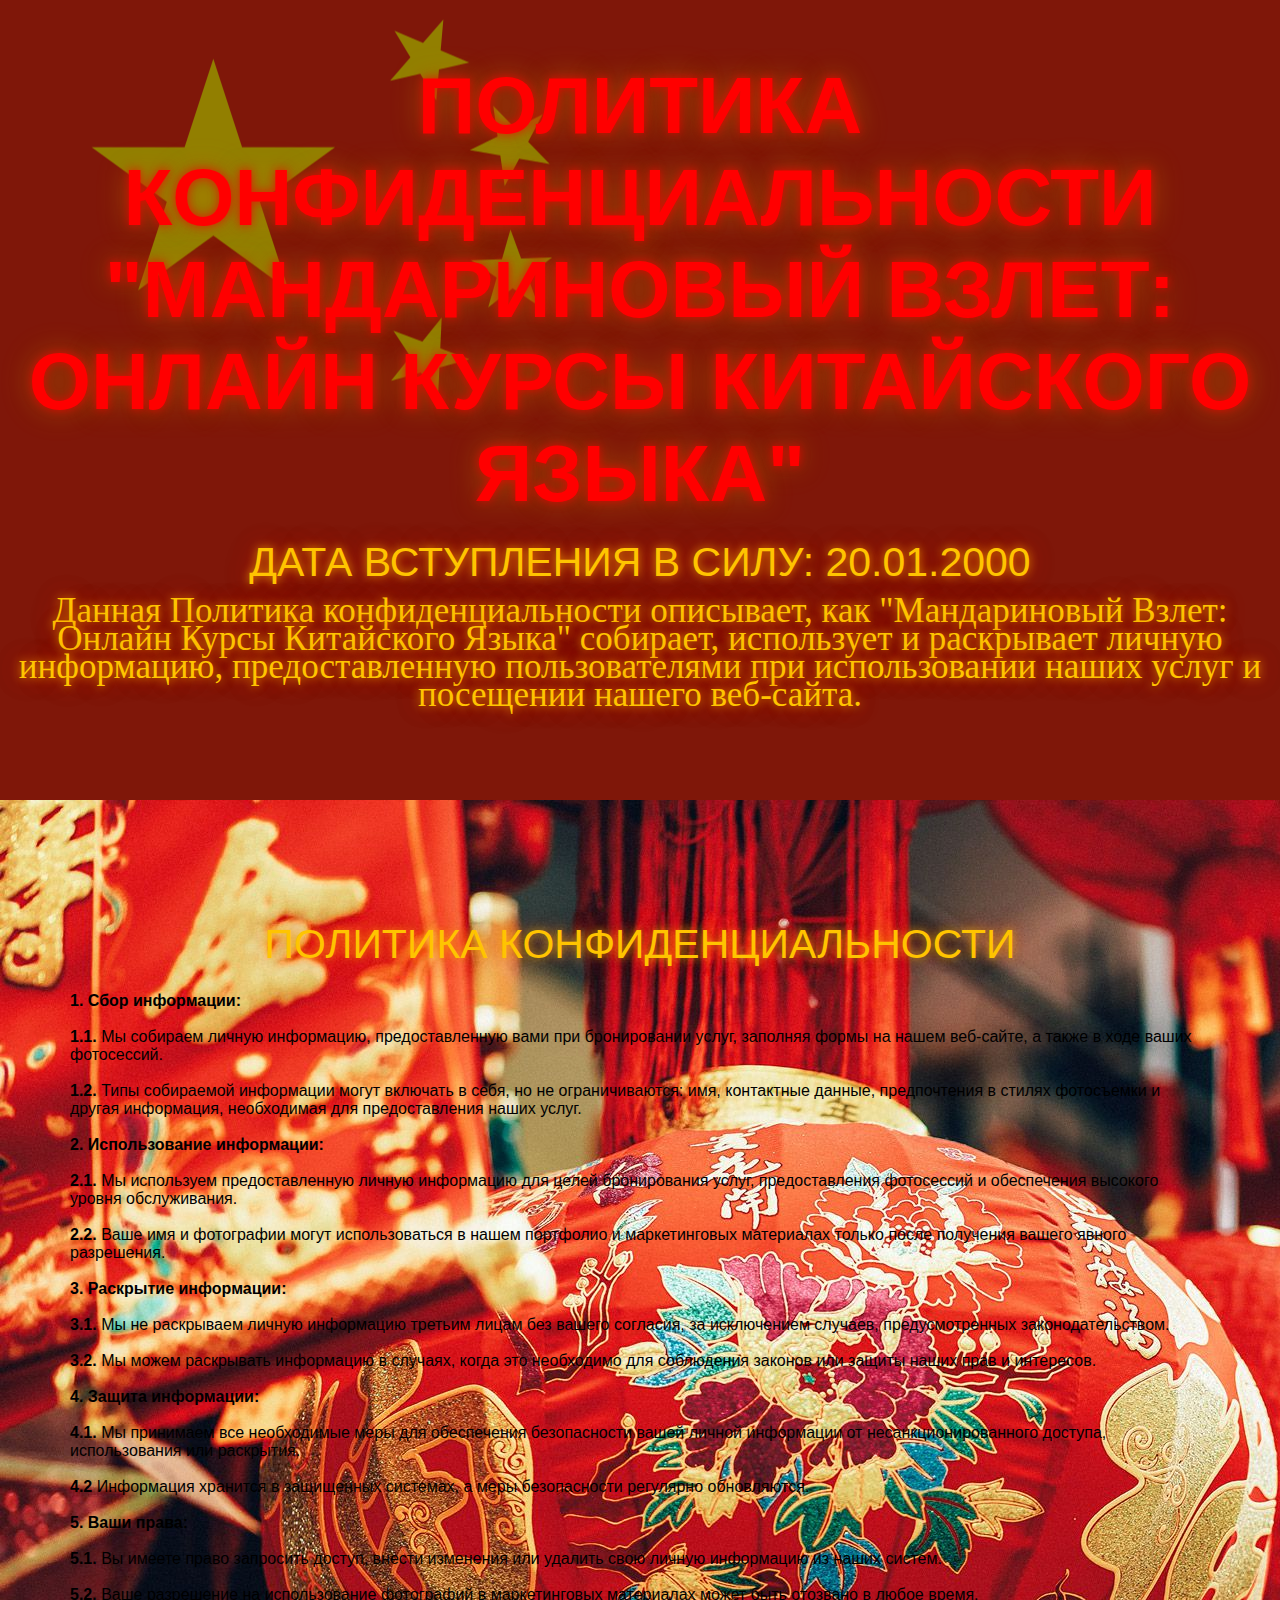
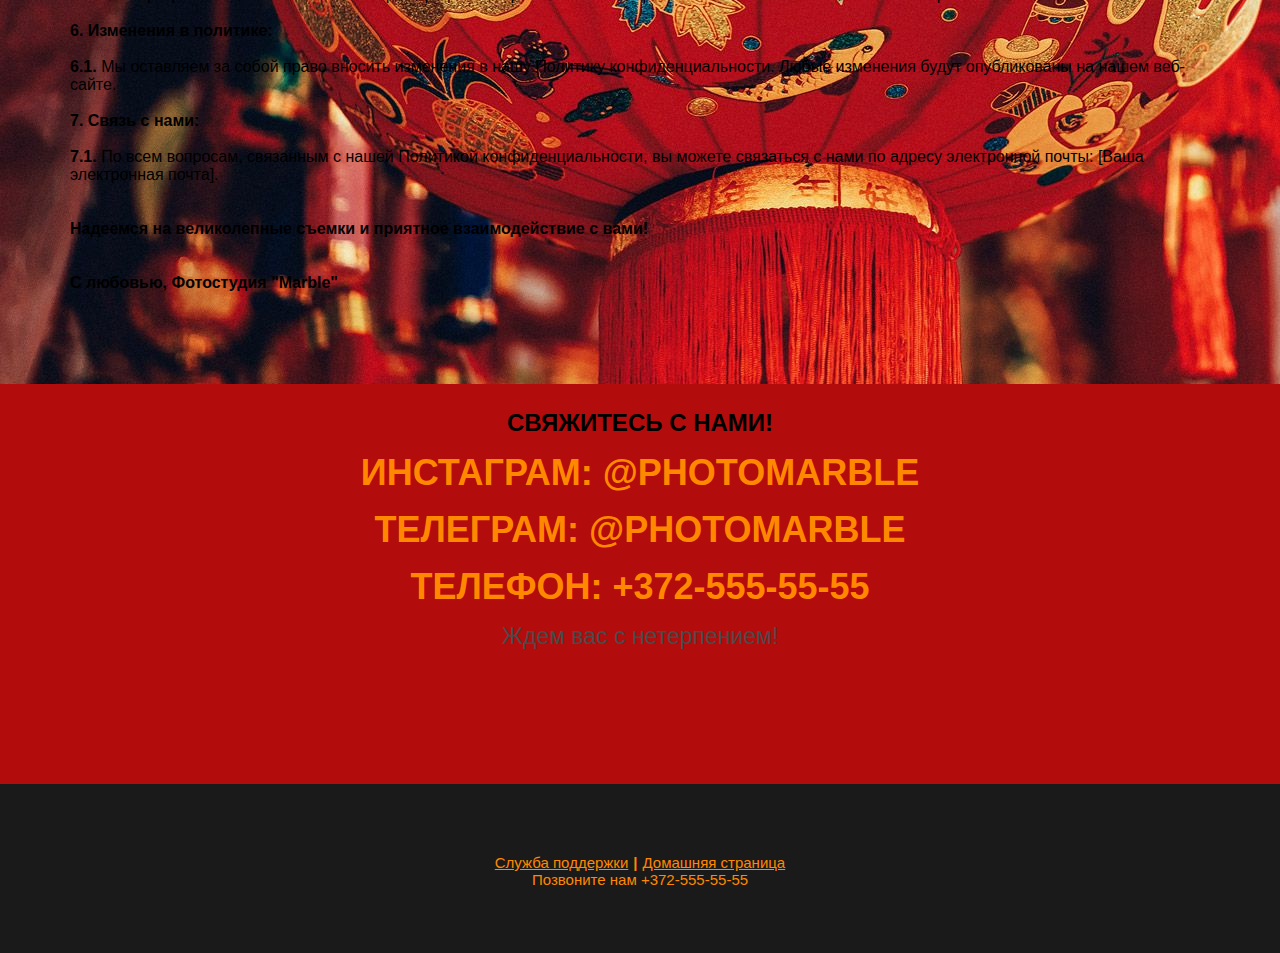
==== chinese courses/politic.html @ cef02f06 "Add files via upload" ====
<!DOCTYPE html>
<html lang="en">
<head>
    <meta charset="UTF-8">
    <meta name="viewport" content="width=device-width, initial-scale=1.0">
    <title>politic law</title>
    <link rel="stylesheet" href="css/style.css">
</head>
<body>
    <section class="promo">
        <div class="simple">
            <h2 class="title_big">Политика конфиденциальности "Мандариновый Взлет: Онлайн Курсы Китайского Языка"</h2>
            <div class="line"></div>
        </div>
        <h2 class="title">Дата вступления в силу: 20.01.2000</h2>
        <div class="promo_text">
            Данная Политика конфиденциальности описывает, как "Мандариновый Взлет: Онлайн Курсы Китайского Языка" собирает, 
            использует и раскрывает личную информацию, предоставленную пользователями 
            при использовании наших услуг и посещении нашего веб-сайта.
           
        </div>
    </section>
        </div>
        <section class="optimization">
            <div class="container">
                <h2 class="title">Политика конфиденциальности</h2>
                <br><br>
                <b class="promo_text">
                    
                    <b>1. Сбор информации:</b>
                </b>
                <br><br>
                    <b>1.1.</b> Мы собираем личную информацию, предоставленную вами при бронировании услуг, 
                    заполняя формы на нашем веб-сайте, а также в ходе ваших фотосессий.
                    <br><br>
                    <b>1.2.</b> Типы собираемой информации могут включать в себя, но не ограничиваются: 
                    имя, контактные данные, предпочтения в стилях фотосъемки и другая информация, необходимая для предоставления наших услуг.
                    <br><br>
                    <b>2. Использование информации:</b>
                </b>
                <br><br>
                    <b>2.1.</b> Мы используем предоставленную личную информацию для целей бронирования услуг, 
                    предоставления фотосессий и обеспечения высокого уровня обслуживания.
                    <br><br>
                    <b>2.2.</b> Ваше имя и фотографии могут использоваться в нашем портфолио и маркетинговых материалах
                    только после получения вашего явного разрешения.
                    <br><br>
                    <b>3. Раскрытие информации:</b>
                    <br><br>
                    <b>3.1.</b> Мы не раскрываем личную информацию третьим лицам без вашего согласия, за исключением случаев, предусмотренных законодательством.
                    <br><br>
                    <b>3.2.</b> Мы можем раскрывать информацию в случаях, когда это необходимо для соблюдения законов или защиты наших прав и интересов.
                    <br><br>
                    <b>4. Защита информации:</b>
                    <br><br>
                    <b>4.1.</b> Мы принимаем все необходимые меры для обеспечения безопасности 
                    вашей личной информации от несанкционированного доступа, использования или раскрытия.
                    <br><br>
                    <b>4.2</b> Информация хранится в защищенных системах, а меры безопасности регулярно обновляются.
                    <br><br>
                    <b>5. Ваши права:</b>
                    <br><br>
                    <b>5.1.</b> Вы имеете право запросить доступ, внести изменения или удалить свою личную информацию из наших систем.
                    <br><br>
                    <b>5.2.</b> Ваше разрешение на использование фотографий в маркетинговых материалах может быть отозвано в любое время.
                    <br><br>
                    <b>6. Изменения в политике:</b>
                    <br><br>
                    <b>6.1.</b> Мы оставляем за собой право вносить изменения в нашу Политику конфиденциальности. 
                    Любые изменения будут опубликованы на нашем веб-сайте.
                    <br><br>
                    <b>7. Связь с нами:</b>
                    <br><br>
                    <b>7.1.</b> По всем вопросам, связанным с нашей Политикой конфиденциальности, вы можете связаться с нами по адресу электронной почты: [Ваша электронная почта].
                    <br><br><br>
                    <b>Надеемся на великолепные съемки и приятное взаимодействие с вами!</b>
                    <br><br><br>
                    <b>С любовью,
                    Фотостудия "Marble"</b>
                    <span></span>
                </div>
                
            </div>
        </section>
    </section>
    <section class="webinar">
        <div class="container">
            
            <h2 class="webinar_header">Свяжитесь с нами!</h2>
            <h3 class="webinar_data">Инстаграм: @photomarble</h3>
            <h3 class="webinar_data">Телеграм: @photomarble</h3>
            <h3 class="webinar_data">Телефон: +372-555-55-55</h3>
            <div class="webinar_text">Ждем вас с нетерпением!</div>
        </div>
    </section>
    <footer>
        <div class="footer_wrap">
            <a href="#" class="footer_link">Служба поддержки</a>
            <p class="footer_link_divider">|</p>
            <a href="index.html" class="footer_link">Домашняя страница</a>
        </div>
        <div class="footer_text">Позвоните нам +372-555-55-55</div>
    </footer>
</body>
</html>
---- chinese courses/css/style.css ----
* {
    box-sizing: border-box;
    margin: 0;
    padding: 0;
}

html {
    font-family: 'Roboto', sans-serif;
}

.container {
    width: 1140px;
    margin: 0 auto;
}

.promo {
    height: 800px;
    background: url(".../img/bg/main_bg.png") center center/cover no-repeat;
    padding: 39px 0 62px 0;
}

.logo .logo_img {
    display: block;
    margin: 0 auto;
}

.logo .logo_text {
    color: #ffffff;
    font-family: Roboto;
    font-size: 15px;
    font-weight: 500;
    line-height: 24px;
    text-transform: uppercase;
    text-align: center;
    margin-top: 14px;
}

h1 {
    margin-top: 53px;
}

h2.title {
    margin-top: 30px;
}

.title {
    color: #2f00ff;
    /*font-family: "Roboto - Black";*/
    font-size: 41px;
    font-weight: 400;
    line-height: 24px;
    text-transform: uppercase;
    text-align: center;
}

.simple .title_big {
    color: #2f00ff;
    /*font-family: "Roboto - Black";*/
    font-size: 80px;
    font-weight: 400;
    /* line-height: 24px; */
    text-transform: uppercase;
    text-align: center;
    margin-top: 21px;
}

.promo .promo_text{
    padding: 0 13px;
    margin-top: 23px;
    color: #ffffff;
    font-family: "Roboto Light";
    font-size: 21px;
    font-weight: 300;
    line-height: 28px;
    text-align: center;
}

.promo .promo_text span{
    color:#f9bf3b;
    font-family: "Roboto - Bold";
    font-weight: 700;
}

.promo .promo_btn, .gift .gift_btn {
    display: block;
    margin: 0 auto;
    margin-top: 73px;
    width: 313px;
    height: 72px;
    box-shadow: inset 0 0 0 rgba(0, 0, 0, 0.18);
    border: 4px solid rgba(0, 0, 0, 0.23);
    background-image: linear-gradient(to top, #2798b9 0%, #3ab6da 100%);
    color: #ffffff;
    font-family: "Roboto Condensed";
    font-size: 21px;
    font-weight: 400;
    line-height: 24px;
    text-transform: uppercase;
    cursor: pointer;
}

.more {
    margin-top: 73px;
}

.more .more_text {
    color: #ffffff;
    font-family: "Roboto - Thin";
    font-size: 15px;
    font-weight: 400;
    text-transform: uppercase;
    text-align: center;
}

.more .more_img{
    display: block;
    margin: 0 auto;
    margin-top: 13px;
}

.waiting {
    height: 604px;
    background-color: #efefef;
    padding: 85px 0 75px 0;
}

.waiting .waiting_header, .finish .finish_header, .waiting .waiting_header {
    color: #252525;
    font-family: Roboto;
    font-size: 30px;
    font-weight: 400;
    text-transform: uppercase;
    text-align: center;
}

.finish .finish_header {
    color: #ffffff
}

.waiting .waiting_header {
    color: #252525
}

.waiting .waiting_divider, .finish .finish_divider {
    width: 217px;
    height: 4px;
    background-color: #f9bf3b;
    margin: 0 auto;
    margin-top: 18px;
}

.waiting .waiting_subheader{
    margin-top: 17px;
    color: #4a4a4a;
    font-family: Roboto;
    font-size: 23px;
    font-weight: 400;
    text-align: center;
}

.waiting .waiting_wrapper {
    display: flex;
    justify-content: space-between;
    margin-top: 45px;
}

.waiting .waiting_wrapper .waiting_item {
    width: 339px;
    text-align: center;
}

.waiting .waiting_wrapper .waiting_item{
    display: inline-block;
    vertical-align: top;
    margin: 0 15px;
    width: 339;
    text-align: center;
}

.waiting .waiting_wrapper .waiting_item .waiting_img {
    width: 100%;
}

.waiting .waiting_wrapper .waiting_img .waiting_descr{
    margin-top: 33px;
    color: #4a4a4a;
    font-family: Roboto;
    font-size: 15px;
    font-weight: 300;
    line-height: 21px;
}

*{
    box-sizing: border-box;
    margin: 0;
    padding: 0;
}

html{
    font-family: 'Roboto', sans-serif;
}

.container {
    position: relative;
    width: 1140px;
    margin: 0 auto;
}

.promo {
    height: 800px;
    background: url("../img/bg/main_bg.png") center center/cover no-repeat;
    padding: 39px 0 62px 0;
}

.logo .logo_img{
    display: block;
    margin: 0 auto;
}

.logo .logo_text {
    color:#ffffff;
    font-family: Roboto;
    font-size: 15px;
    font-weight: 500;
    line-height: 24px;
    text-transform: uppercase;
    text-align: center;
    margin-top: 14px;
}

h1 {
    margin-top: 53px;
}

h2.title{
    margin-top: 30px;
}

.title{
    color:#ffc400;
    font-size: 41px;
    font-family: 900;
    line-height: 24px;
    text-transform: uppercase;
    text-align: center;
    text-shadow: 0 0 10px #ffc400ce, 0 0 20px rgba(255, 0, 0, 0.5), 0 0 30px rgba(139, 11, 11, 0.3);
}

.simple .title_big{
    color:#ff0000;
    font-size: 80px;
    font-weight: 900;
    text-transform: uppercase;
    text-align: center;
    margin-top: 21px;
    text-shadow: 1px 1px 1px #000, -1px -1px 1px #000, 1px -1px 1px #000, -1px 1px 1px #000;
    text-shadow: 0 0 10px rgba(255, 0, 0, 0.7), 0 0 20px rgba(133, 33, 8, 0.5), 0 0 30px #ffc40062;
}

.promo .promo_text{
    padding: 0 13px;
    margin-top: 23px;
    color:#ffc400;
    font-size: 35px;
    font-weight: 300;
    line-height: 28px;
    text-align: center;
    text-shadow: 1px 1px 1px #000, -1px -1px 1px #000, 1px -1px 1px #000, -1px 1px 1px #000;
    text-shadow: 0 0 10px #ffc400ce, 0 0 20px rgba(255, 0, 0, 0.5), 0 0 30px rgba(139, 11, 11, 0.3);
}

.promo .promo_text span{
    color:#ff8800;;
    font-weight: 700;
}

.promo .promo_btn, .gift .gift{
    display: block;
    margin: 0 auto;
    margin-top: 73px;
    width: 313px;
    height: 72px;
    box-shadow: inset 0 0 0 rgba(0, 0, 0, 0.18);
    transition: box-shadow 0.3s ease;
    border: 4px solid rgba(0, 0, 0, 0.23);
    background: linear-gradient(to top, #ff0000 0%, #ff8800 100%);
    color: #d9ff00;
    text-shadow: 0 0 10px #ffc400ce, 0 0 20px rgba(255, 0, 0, 0.5), 0 0 30px rgba(139, 11, 11, 0.3);
    font-size: 21px;
    font-weight: 400;
    line-height: 24px;
    text-transform: uppercase;
    cursor: pointer;
}

.promo .promo_btn, .gift .gift:hover {
    box-shadow: 0 0 20px rgba(255, 0, 4, 0.9);
  }

.more {
    margin-top: 73px;
}

.more .more_text {
    color: #ffffff;
    font-size: 15px;
    font-weight: 400;
    text-transform: uppercase;
    text-align: center;
}

.more .more_img{
    display: block;
    margin: 0 auto;
    margin-top: 13px;
}

.waiting{
    min-height: 604px;
    background-color: #b34e0c;
    padding: 85px 0 75px 0;
}

.waiting .waiting_header, .finish .finish_header, .waiting .waiting_header{
    color: #252525;
    font-size: 30px;
    font-weight: 400;
    text-transform: uppercase;
    text-align: center;
}

.finish .finish_header{
    color: #ffffff;
}

.waiting .waiting_header{
    color: #ffc400ce;
    text-shadow: 0 0 10px #ffc400ce, 0 0 20px rgba(255, 0, 0, 0.5), 0 0 30px rgba(139, 11, 11, 0.3);
}

.waiting .waiting_divider, .finish .finish_divider {
    width: 217px;
    height: 4px;
    background-color:#ff0000;
    margin: 0 auto;
    margin-top: 18px;
    transition: box-shadow 0.3s ease;
    border: 3px solid rgba(255, 0, 0, 0.23);
    box-shadow: inset 0 0 0 rgba(0, 0, 0, 0.18);
}
.waiting .waiting_divider, .finish .finish_divider:hover {
    box-shadow: 0 0 20px rgba(255, 0, 4, 0.9);

}

.waiting .waiting_subheader{
    margin-top: 17px;
    color:#4a4a4a;
    font-size: 23px;
    font-weight: 400;
    text-align: center;
}

.waiting .waiting_wrapper {
    display: flex;
    justify-content: space-between;
    margin-top: 45px;
}

.waiting .waiting_wrapper .waiting_item {
    width: 339px;
    text-align: center;
}

.waiting .waiting_wrapper .waiting_item .waiting_img{
    width: 100%;
    margin-top: -15px;
}

.waiting .waiting_wrapper .waiting_item .waiting_descr {
    margin-top: -5px;
    color:#ffc400;
    text-shadow: 0 0 10px #ffc400ce, 0 0 20px rgba(255, 0, 0, 0.5), 0 0 30px rgba(139, 11, 11, 0.3);
    font-size: 25px;
    font-weight: 300;
    line-height: 21px;
}

.optimization {
    min-height: 550px;
    padding: 102px 0 107px 0;
    background-color: #b30c0c;
    margin-bottom: -15px;
    background-image: url(../img/bg//woman_bg.png);
}

.optimization .optimization_header {
    margin-left: 391px;
    color: #ff8800;
    font-size: 29px;
    font-weight: 400;
    text-transform: uppercase;
}

.optimization .optimization_text {
    margin-top: 25px;
    margin-left: 391px;
    color:#4a4a4a;
    font-size: 17px;
    font-weight: 300;
}

.optimization .optimization_text span{
    font-weight: 700;
}

.optimization .optimization_img{
    position: absolute;
    top: -54px;
    left: -240px;
    z-index: -1;
}

.finish {
    min-height: 447px;
    padding: 86px 0 79px 0;
    background: url("../img/bg//second_bg.png") center center/cover no-repeat;
}

.finish .finish_wrapper {
    margin-top: 41px;
    display: flex;
    justify-content: space-between;
}

.finish .finish_wrapper .finish_item {
    width: 204px;
}

.finish .finish_wrapper .finish_item .finish_round {
    display: flex;
    justify-content: center;
    align-items: center;
    margin: 0 auto;
    width: 115px;
    height: 115px;
    background-color:#ff8800;
    border-radius: 100%;
}

.finish .finish_wrapper .finish_item .finish_descr{
    margin-top: 25px;
    text-align: center;
    color:#efefef;
    font-size: 17px;
    font-weight: 300;
    line-height: 20px;
}

.gift{
    min-height: 200px;
    background-color:#EFEFEF;
    padding: 10px 0;
}

.gift .gift_img {
    display: block;
    margin: 40px auto;
}

.gift .gift_text{
    margin-top: 25px;
    color:#4a4a4a;
    font-size: 17px;
    font-weight: 300;
    text-align: center;
}

.gift .gift_btn{
    margin-top: 50px;
    margin-bottom: 50px;
}

.webinar {
    min-height: 400px;
    padding-top: 40px;
    padding-bottom: 40px;
    background-color:#b30c0c;
}

.webinar.webinar_img{
    display: block;
    margin: 40px auto;
}

.webinar .webinar_header {
    margin-top: -15px;
    text-align: center;
    text-transform: uppercase;
}

.webinar .webinar_data{
    margin-top: 15px;
    font-style: normal;
    font-weight: 900;
    font-size: 36px;
    text-align: center;
    text-transform: uppercase;
    color:#ff8800;
}

.webinar .webinar_text{
    margin-top: 15px;
    font-style: normal;
    font-weight: normal;
    font-size: 23px;
    text-align: center;
    color:#4a4a4a;
}

footer{
    height: 169px;
    background:#1a1a1a;
}

footer .footer_wrap{
    display: flex;
    justify-content: center;
}

footer .footer_link, footer .footer_text, footer .footer_link_divider {
    margin-top: 70px;
    /* font-family: Roboto; */
    font-style: normal;
    font-weight: 300;
    font-size: 15px;
    text-align: center;
    color:#ff8800;
}

footer .footer_text{
    margin-top: 0;
}

footer .footer_link_divider{
    margin-left: 5px;
    margin-right: 5px;
    font-weight: 800;
}
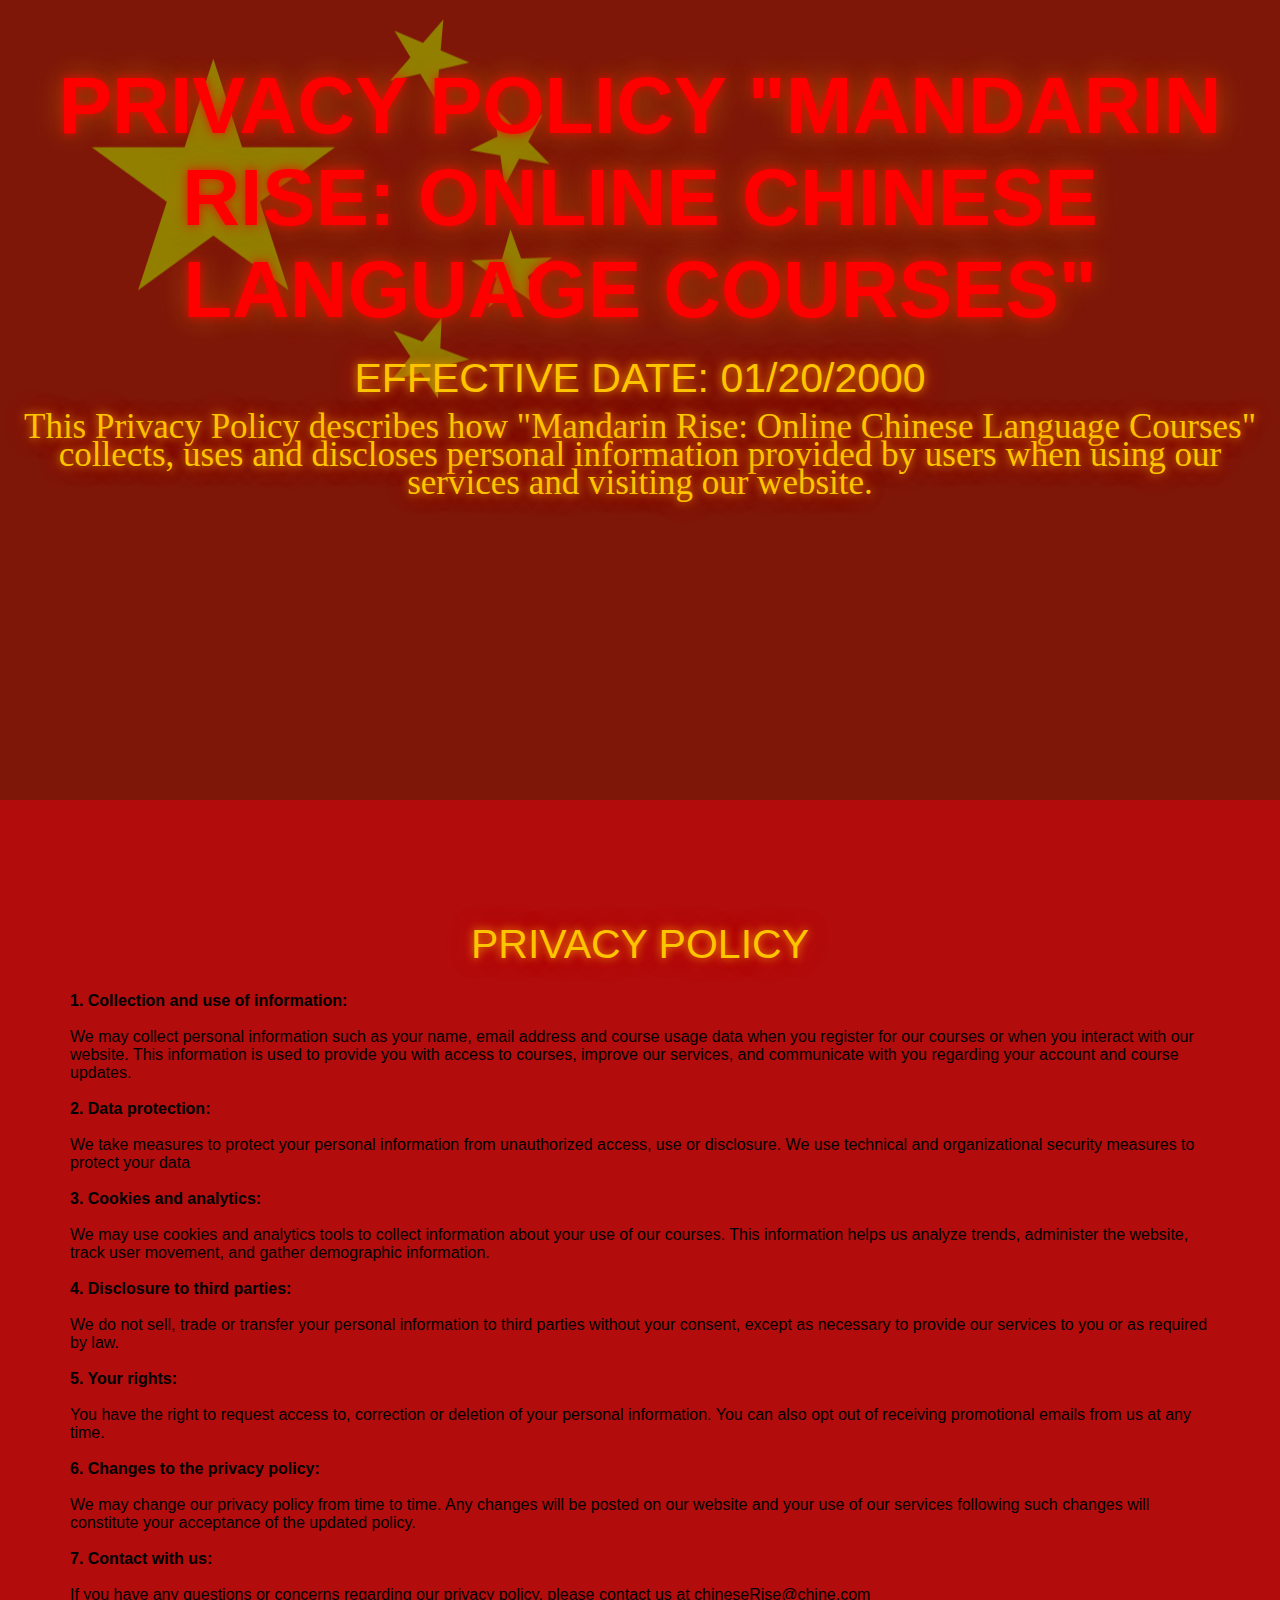
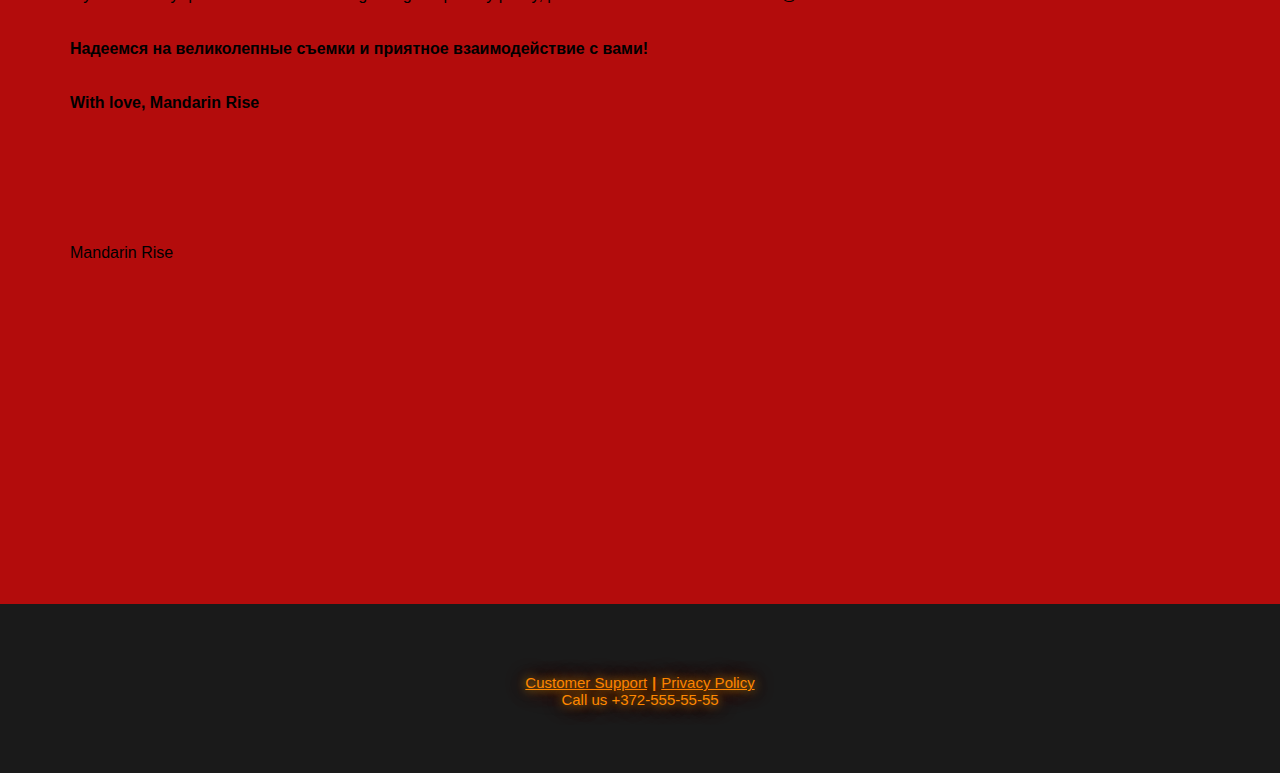
==== commit 19fd29cd: "Add files via upload" ====
--- a/chinese courses/politic.html
+++ b/chinese courses/politic.html
@@ -9,74 +9,63 @@
 <body>
     <section class="promo">
         <div class="simple">
-            <h2 class="title_big">Политика конфиденциальности "Мандариновый Взлет: Онлайн Курсы Китайского Языка"</h2>
+            <h2 class="title_big">Privacy Policy "Mandarin Rise: Online Chinese Language Courses"</h2>
             <div class="line"></div>
         </div>
-        <h2 class="title">Дата вступления в силу: 20.01.2000</h2>
+        <h2 class="title">Effective date: 01/20/2000</h2>
         <div class="promo_text">
-            Данная Политика конфиденциальности описывает, как "Мандариновый Взлет: Онлайн Курсы Китайского Языка" собирает, 
-            использует и раскрывает личную информацию, предоставленную пользователями 
-            при использовании наших услуг и посещении нашего веб-сайта.
+            This Privacy Policy describes how "Mandarin Rise: Online Chinese Language Courses" collects,
+            uses and discloses personal information provided by users
+            when using our services and visiting our website.
            
         </div>
     </section>
         </div>
         <section class="optimization">
             <div class="container">
-                <h2 class="title">Политика конфиденциальности</h2>
+                <h2 class="title">PRIVACY POLICY</h2>
                 <br><br>
                 <b class="promo_text">
                     
-                    <b>1. Сбор информации:</b>
+                    <b>1. Collection and use of information:</b>
                 </b>
                 <br><br>
-                    <b>1.1.</b> Мы собираем личную информацию, предоставленную вами при бронировании услуг, 
-                    заполняя формы на нашем веб-сайте, а также в ходе ваших фотосессий.
-                    <br><br>
-                    <b>1.2.</b> Типы собираемой информации могут включать в себя, но не ограничиваются: 
-                    имя, контактные данные, предпочтения в стилях фотосъемки и другая информация, необходимая для предоставления наших услуг.
-                    <br><br>
-                    <b>2. Использование информации:</b>
+                We may collect personal information such as your name, email address and course usage data when you register for our courses or when you interact with our website. 
+                This information is used to provide you with access to courses, improve our services, and communicate with you regarding your account and course updates.
+                <br><br>
+                    <b>2. Data protection:</b>
                 </b>
                 <br><br>
-                    <b>2.1.</b> Мы используем предоставленную личную информацию для целей бронирования услуг, 
-                    предоставления фотосессий и обеспечения высокого уровня обслуживания.
+                We take measures to protect your personal information from unauthorized access, use or disclosure. 
+                We use technical and organizational security measures to protect your data
                     <br><br>
-                    <b>2.2.</b> Ваше имя и фотографии могут использоваться в нашем портфолио и маркетинговых материалах
-                    только после получения вашего явного разрешения.
+                    
+                    <b>3. Cookies and analytics:</b>
                     <br><br>
-                    <b>3. Раскрытие информации:</b>
+                    We may use cookies and analytics tools to collect information about your use of our courses. 
+                    This information helps us analyze trends, administer the website, track user movement, and gather demographic information.
                     <br><br>
-                    <b>3.1.</b> Мы не раскрываем личную информацию третьим лицам без вашего согласия, за исключением случаев, предусмотренных законодательством.
+                    <b>4. Disclosure to third parties:</b>
                     <br><br>
-                    <b>3.2.</b> Мы можем раскрывать информацию в случаях, когда это необходимо для соблюдения законов или защиты наших прав и интересов.
+                    We do not sell, trade or transfer your personal information to third parties without your consent, except as necessary to provide our services to you or as required by law.
                     <br><br>
-                    <b>4. Защита информации:</b>
+                    <b>5. Your rights:</b>
                     <br><br>
-                    <b>4.1.</b> Мы принимаем все необходимые меры для обеспечения безопасности 
-                    вашей личной информации от несанкционированного доступа, использования или раскрытия.
+                    You have the right to request access to, correction or deletion of your personal information. You can also opt out of receiving promotional emails from us at any time.
                     <br><br>
-                    <b>4.2</b> Информация хранится в защищенных системах, а меры безопасности регулярно обновляются.
+                    <b>6. Changes to the privacy policy:</b>
                     <br><br>
-                    <b>5. Ваши права:</b>
+                    We may change our privacy policy from time to time. 
+                    Any changes will be posted on our website and your use of our services following such changes will constitute your acceptance of the updated policy.
                     <br><br>
-                    <b>5.1.</b> Вы имеете право запросить доступ, внести изменения или удалить свою личную информацию из наших систем.
+                    <b>7. Contact with us:</b>
                     <br><br>
-                    <b>5.2.</b> Ваше разрешение на использование фотографий в маркетинговых материалах может быть отозвано в любое время.
-                    <br><br>
-                    <b>6. Изменения в политике:</b>
-                    <br><br>
-                    <b>6.1.</b> Мы оставляем за собой право вносить изменения в нашу Политику конфиденциальности. 
-                    Любые изменения будут опубликованы на нашем веб-сайте.
-                    <br><br>
-                    <b>7. Связь с нами:</b>
-                    <br><br>
-                    <b>7.1.</b> По всем вопросам, связанным с нашей Политикой конфиденциальности, вы можете связаться с нами по адресу электронной почты: [Ваша электронная почта].
+                    If you have any questions or concerns regarding our privacy policy, please contact us at chineseRise@chine.com
                     <br><br><br>
                     <b>Надеемся на великолепные съемки и приятное взаимодействие с вами!</b>
                     <br><br><br>
-                    <b>С любовью,
-                    Фотостудия "Marble"</b>
+                    <b>With love,
+                        Mandarin Rise</b>
                     <span></span>
                 </div>
                 
@@ -86,20 +75,16 @@
     <section class="webinar">
         <div class="container">
             
-            <h2 class="webinar_header">Свяжитесь с нами!</h2>
-            <h3 class="webinar_data">Инстаграм: @photomarble</h3>
-            <h3 class="webinar_data">Телеграм: @photomarble</h3>
-            <h3 class="webinar_data">Телефон: +372-555-55-55</h3>
-            <div class="webinar_text">Ждем вас с нетерпением!</div>
+            Mandarin Rise
         </div>
     </section>
     <footer>
         <div class="footer_wrap">
-            <a href="#" class="footer_link">Служба поддержки</a>
+            <a href="#" class="footer_link">Customer Support</a>
             <p class="footer_link_divider">|</p>
-            <a href="index.html" class="footer_link">Домашняя страница</a>
+            <a href="politic.html" class="footer_link">Privacy Policy</a>
         </div>
-        <div class="footer_text">Позвоните нам +372-555-55-55</div>
+        <div class="footer_text">Call us +372-555-55-55</div>
     </footer>
 </body>
 </html>--- a/chinese courses/css/style.css
+++ b/chinese courses/css/style.css
@@ -43,6 +43,8 @@
     margin-top: 30px;
 }
 
+
+
 .title {
     color: #2f00ff;
     /*font-family: "Roboto - Black";*/
@@ -67,7 +69,7 @@
 .promo .promo_text{
     padding: 0 13px;
     margin-top: 23px;
-    color: #ffffff;
+    color: #f9bf3b;
     font-family: "Roboto Light";
     font-size: 21px;
     font-weight: 300;
@@ -330,7 +332,8 @@
 }
 
 .finish .finish_header{
-    color: #ffffff;
+    color: #e5ff00;
+    text-shadow: 0 0 10px #ffc400ce, 0 0 20px rgba(255, 0, 0, 0.5), 0 0 30px rgba(139, 11, 11, 0.3);
 }
 
 .waiting .waiting_header{
@@ -397,17 +400,20 @@
 .optimization .optimization_header {
     margin-left: 391px;
     color: #ff8800;
-    font-size: 29px;
-    font-weight: 400;
-    text-transform: uppercase;
+    font-size: 40px;
+    font-weight: 400;
+    text-transform: uppercase;
+    text-shadow: 1px 1px 1px #000, -1px -1px 1px #000, 1px -1px 1px #000, -1px 1px 1px #000;
+    text-shadow: 0 0 10px #ffc400ce, 0 0 20px rgba(255, 0, 0, 0.5), 0 0 30px rgba(139, 11, 11, 0.3);
 }
 
 .optimization .optimization_text {
     margin-top: 25px;
     margin-left: 391px;
-    color:#4a4a4a;
-    font-size: 17px;
-    font-weight: 300;
+    color:#e5ff00;
+    font-size: 20px;
+    font-weight: 300;
+    text-shadow: 0 0 10px #ffc400ce, 0 0 20px rgba(255, 0, 0, 0.5), 0 0 30px rgba(139, 11, 11, 0.3);
 }
 
 .optimization .optimization_text span{
@@ -446,12 +452,14 @@
     height: 115px;
     background-color:#ff8800;
     border-radius: 100%;
+    box-shadow: 0 0 20px #ff8800;
 }
 
 .finish .finish_wrapper .finish_item .finish_descr{
     margin-top: 25px;
     text-align: center;
-    color:#efefef;
+    text-shadow: 0 0 10px #ffc400ce, 0 0 20px rgba(255, 0, 0, 0.5), 0 0 30px rgba(139, 11, 11, 0.3);
+    color:#ffc400;
     font-size: 17px;
     font-weight: 300;
     line-height: 20px;
@@ -459,7 +467,7 @@
 
 .gift{
     min-height: 200px;
-    background-color:#EFEFEF;
+    background-color:#b34e0c;
     padding: 10px 0;
 }
 
@@ -470,9 +478,10 @@
 
 .gift .gift_text{
     margin-top: 25px;
-    color:#4a4a4a;
-    font-size: 17px;
-    font-weight: 300;
+    color:#e5ff00;
+    font-size: 45px;
+    font-weight: 300;
+    text-shadow: 0 0 10px #ffc400ce, 0 0 20px rgba(255, 0, 0, 0.5), 0 0 30px rgba(139, 11, 11, 0.3);
     text-align: center;
 }
 
@@ -497,6 +506,8 @@
     margin-top: -15px;
     text-align: center;
     text-transform: uppercase;
+    color: #ff8800;
+    text-shadow: 0 0 10px #ffc400ce, 0 0 20px rgba(255, 0, 0, 0.5), 0 0 30px rgba(139, 11, 11, 0.3);
 }
 
 .webinar .webinar_data{
@@ -506,7 +517,8 @@
     font-size: 36px;
     text-align: center;
     text-transform: uppercase;
-    color:#ff8800;
+    color:#e5ff00;
+    text-shadow: 0 0 10px #ffc400ce, 0 0 20px rgba(255, 0, 0, 0.5), 0 0 30px rgba(139, 11, 11, 0.3);
 }
 
 .webinar .webinar_text{
@@ -515,7 +527,8 @@
     font-weight: normal;
     font-size: 23px;
     text-align: center;
-    color:#4a4a4a;
+    color:#ff8800;
+    text-shadow: 0 0 10px #ffc400ce, 0 0 20px rgba(255, 0, 0, 0.5), 0 0 30px rgba(139, 11, 11, 0.3);
 }
 
 footer{
@@ -536,6 +549,7 @@
     font-size: 15px;
     text-align: center;
     color:#ff8800;
+    text-shadow: 0 0 10px #ffc400ce, 0 0 20px rgba(255, 0, 0, 0.5), 0 0 30px rgba(139, 11, 11, 0.3);
 }
 
 footer .footer_text{
